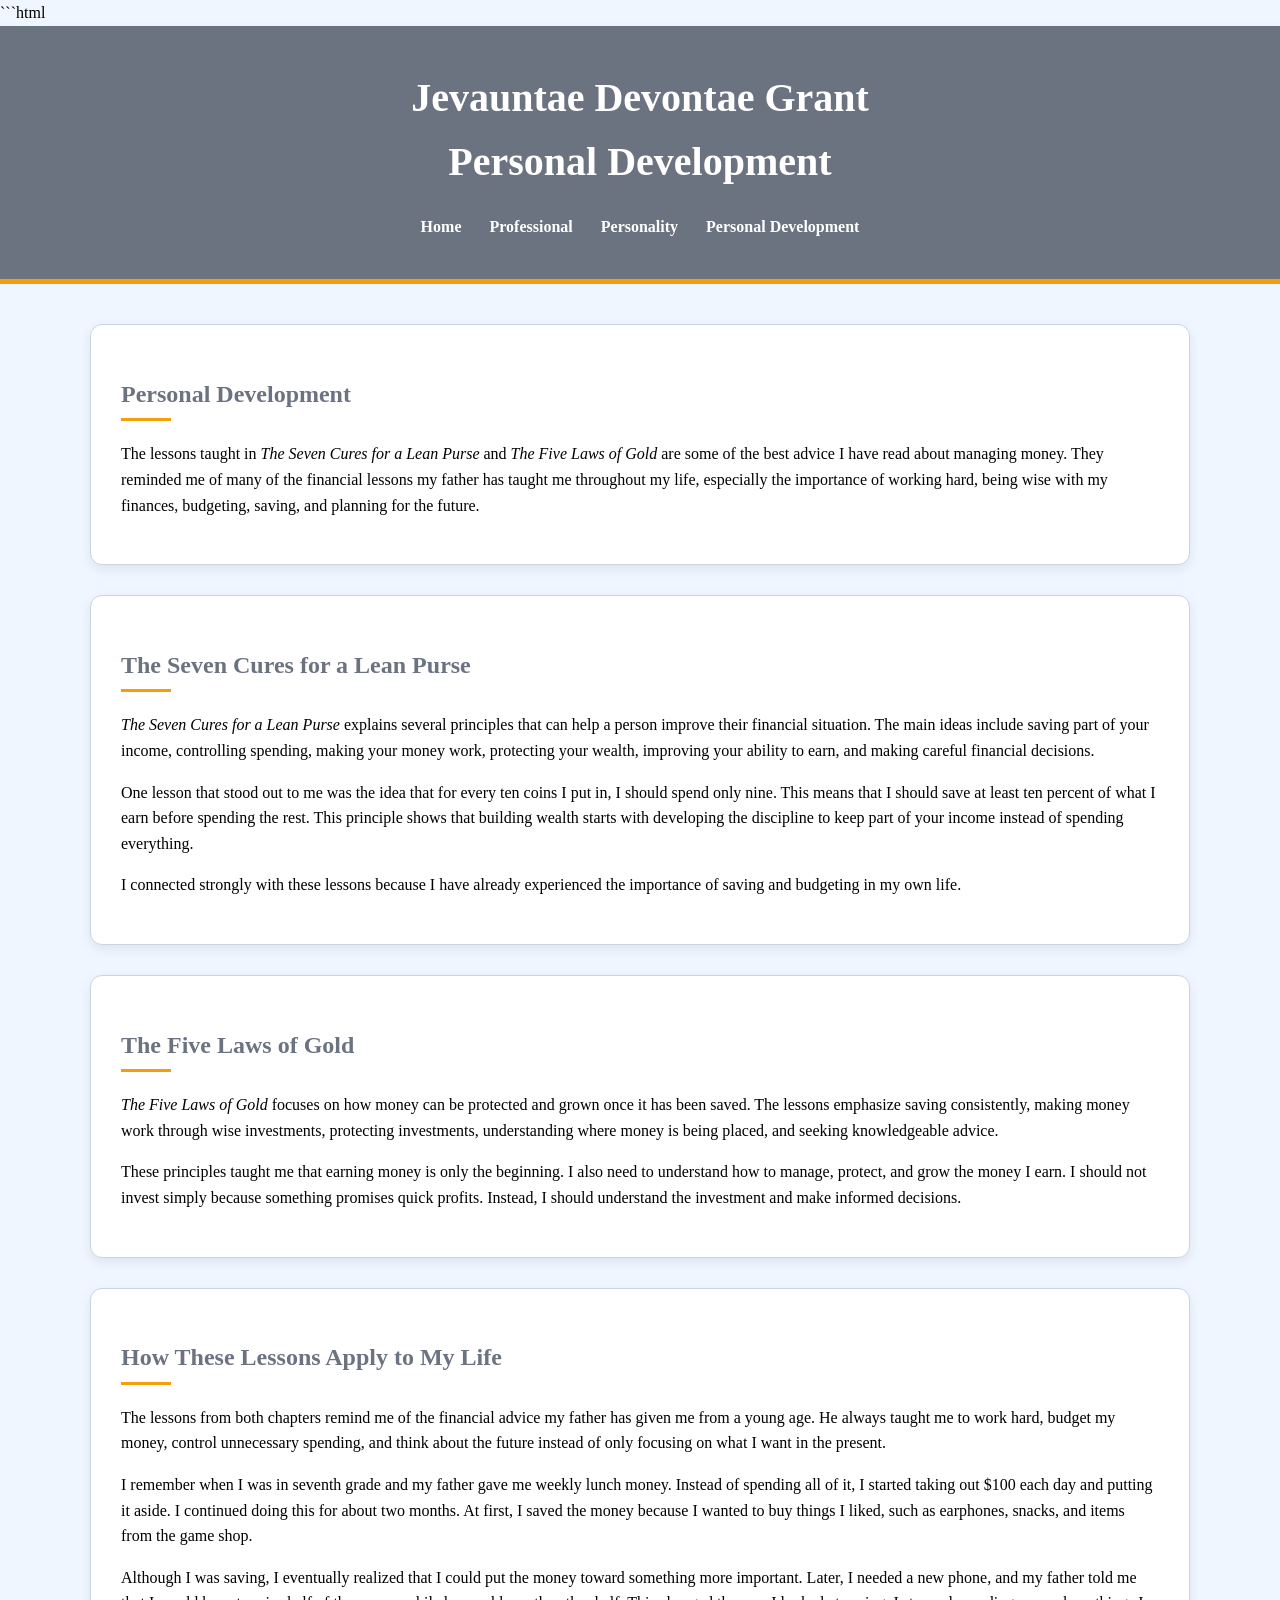
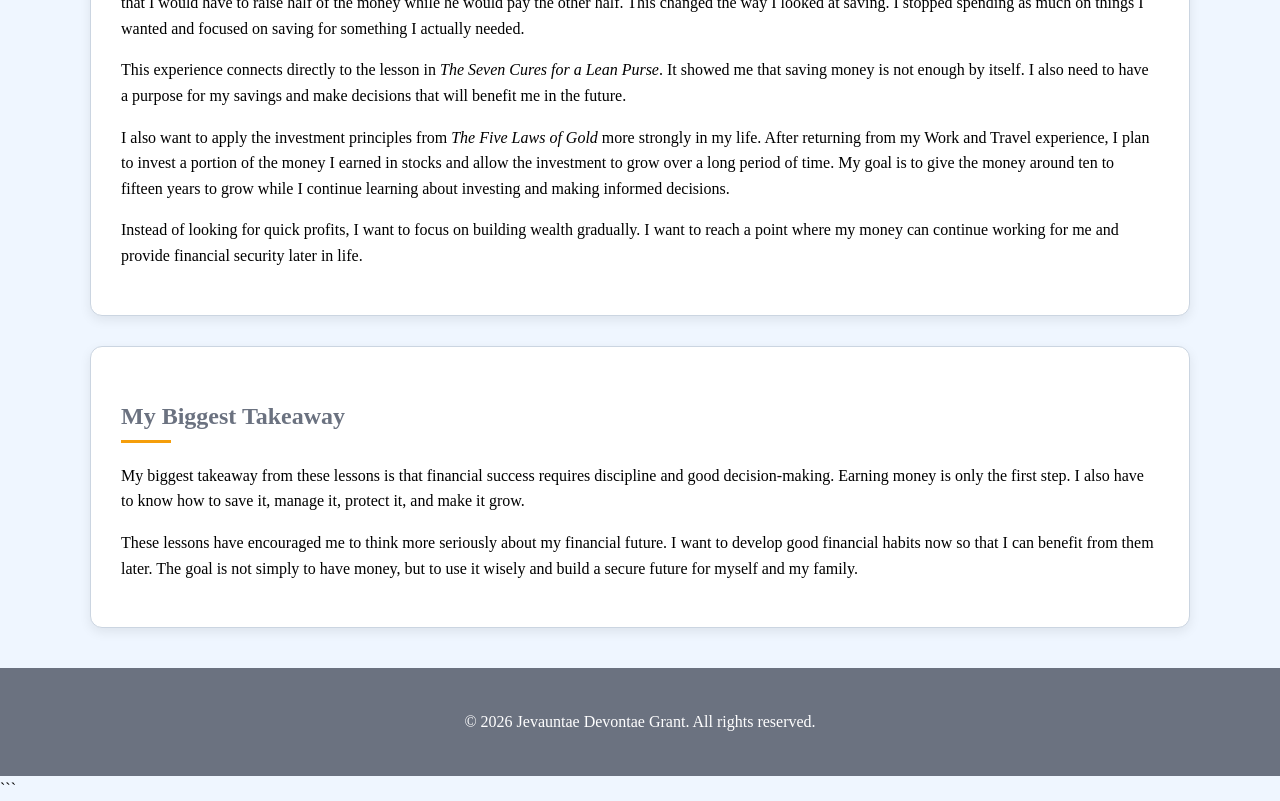
==== development.html @ 3535bc67 "Add files via upload" ====
```html
<!DOCTYPE html>
<html lang="en">

<head>
    <meta charset="UTF-8">
    <meta name="viewport" content="width=device-width, initial-scale=1.0">
    <title>Personal Development | Jevauntae Grant</title>
    <link rel="stylesheet" href="style.css">
</head>

<body>
    <!--Header-->

    <header>
        <h1>Jevauntae Devontae Grant</h1>
        <h1>Personal Development</h1>

        <nav>
            <a href="index.html">Home</a>
            <a href="professional.html">Professional</a>
            <a href="personality.html">Personality</a>
            <a href="development.html">Personal Development</a>
        </nav>
    </header>
    <!--Main Content-->
    <main>

        <!--Introduction-->

        <section>
            <h2>Personal Development</h2>

            <p>
                The lessons taught in <em>The Seven Cures for a Lean Purse</em> and <em>The Five Laws of Gold</em> are some of the best advice I have read about managing money. They reminded me of many of the financial lessons my father has taught me throughout my life, especially the importance of working hard, being wise with my finances, budgeting, saving, and planning for the future.
            </p>
        </section>

        <!--Seven Cures-->
        <section>
            <h2>The Seven Cures for a Lean Purse</h2>
            <p>
                <em>The Seven Cures for a Lean Purse</em> explains several principles that can help a person improve their financial situation. The main ideas include saving part of your income, controlling spending, making your money work, protecting your wealth, improving your ability to earn, and making careful financial decisions.
            </p>

            <p>
                One lesson that stood out to me was the idea that for every ten coins I put in, I should spend only nine. This means that I should save at least ten percent of what I earn before spending the rest. This principle shows that building wealth starts with developing the discipline to keep part of your income instead of spending everything.
            </p>

            <p>
                I connected strongly with these lessons because I have already experienced the importance of saving and budgeting in my own life.
            </p>
        </section>

        <!--Five Laws-->
        <section>
            <h2>The Five Laws of Gold</h2>
            <p>
                <em>The Five Laws of Gold</em> focuses on how money can be protected and grown once it has been saved. The lessons emphasize saving consistently, making money work through wise investments, protecting investments, understanding where money is being placed, and seeking knowledgeable advice.
            </p>
            <p>
                These principles taught me that earning money is only the beginning. I also need to understand how to manage, protect, and grow the money I earn. I should not invest simply because something promises quick profits. Instead, I should understand the investment and make informed decisions.
            </p>
        </section>

        <!--Personal Application-->
        <section>
            <h2>How These Lessons Apply to My Life</h2>
            <p>
                The lessons from both chapters remind me of the financial advice my father has given me from a young age. He always taught me to work hard, budget my money, control unnecessary spending, and think about the future instead of only focusing on what I want in the present.
            </p>
            <p>
                I remember when I was in seventh grade and my father gave me weekly lunch money. Instead of spending all of it, I started taking out $100 each day and putting it aside. I continued doing this for about two months. At first, I saved the money because I wanted to buy things I liked, such as earphones, snacks, and items from the game shop.
            </p>

            <p>
                Although I was saving, I eventually realized that I could put the money toward something more important. Later, I needed a new phone, and my father told me that I would have to raise half of the money while he would pay the other half. This changed the way I looked at saving. I stopped spending as much on things I wanted and focused on saving for something I actually needed.
            </p>
            <p>
                This experience connects directly to the lesson in <em>The Seven Cures for a Lean Purse</em>. It showed me that saving money is not enough by itself. I also need to have a purpose for my savings and make decisions that will benefit me in the future.
            </p>
            <p>
                I also want to apply the investment principles from <em>The Five Laws of Gold</em> more strongly in my life. After returning from my Work and Travel experience, I plan to invest a portion of the money I earned in stocks and allow the investment to grow over a long period of time. My goal is to give the money around ten to fifteen years to grow while I continue learning about investing and making informed decisions.
            </p>
            <p>
                Instead of looking for quick profits, I want to focus on building wealth gradually. I want to reach a point where my money can continue working for me and provide financial security later in life.
            </p>

        </section>

        <!--Biggest Takeaway-->
        <section>
            <h2>My Biggest Takeaway</h2>

            <p>
                My biggest takeaway from these lessons is that financial success requires discipline and good decision-making. Earning money is only the first step. I also have to know how to save it, manage it, protect it, and make it grow.
            </p>

            <p>
                These lessons have encouraged me to think more seriously about my financial future. I want to develop good financial habits now so that I can benefit from them later. The goal is not simply to have money, but to use it wisely and build a secure future for myself and my family.
            </p>
        </section>

    </main>

    <!--Footer-->
    <footer>
        <p>&copy; 2026 Jevauntae Devontae Grant. All rights reserved.</p>

    </footer>
</body>

</html>
```
---- style.css ----
:root {
    --primary-color: #6B7280;
    --secondary-color: #60A5FA;
    --accent-color: #F59E0B;
    --background-color: #EFF6FF;
    --text-color: #000000;
    --white: #FFFFFF;
    --border-color: #CBD5E1;

    --main-font: "Times New Roman", Times, serif;
}

* {
    box-sizing: border-box;
}

html {
    scroll-behavior: smooth;
}

body {
    margin: 0;
    font-family: var(--main-font);
    background-color: var(--background-color);
    color: var(--text-color);
    line-height: 1.6;
}

/* Header */

header {
    background-color: var(--primary-color);
    color: var(--white);
    padding: 40px 20px;
    text-align: center;
    border-bottom: 5px solid var(--accent-color);
}

h1 {
    margin: 0;
    font-size: 2.5rem;
}

/* Navigation */

nav {
    margin-top: 20px;
}

nav a {
    color: var(--white);
    margin: 0 12px;
    font-weight: bold;
    text-decoration: none;
}

nav a:hover {
    color: var(--accent-color);
}

/* Main */

main {
    width: 90%;
    max-width: 1100px;
    margin: 40px auto;
}

/* General Sections */

section {
    background-color: var(--white);
    padding: 30px;
    margin-top: 30px;
    border: 1px solid var(--border-color);
    border-radius: 12px;
    box-shadow: 0 4px 12px rgba(0, 0, 0, 0.08);
}

/* Headings */

h2 {
    color: var(--primary-color);
}

h2::after {
    content: "";
    display: block;
    width: 50px;
    height: 3px;
    background-color: var(--accent-color);
    margin-top: 5px;
}

h3 {
    color: var(--primary-color);
}

/* Hero Section */

.hero-section {
    position: relative;
    overflow: hidden;

    background-color: #0754A6;
    color: var(--white);

    display: flex;
    align-items: center;
    justify-content: space-between;

    gap: 40px;
    min-height: 450px;

    border: none;
    border-left: 6px solid var(--accent-color);

    box-shadow: none;
}

.hero-content {
    position: relative;
    z-index: 2;
    flex: 1;
}

.hero-content h2,
.hero-content h3 {
    color: var(--white);
}

.hero-content h2 {
    font-size: 2.4rem;
}

.hero-content h2::after {
    background-color: var(--accent-color);
}

.hero-content p {
    max-width: 650px;
}

/* Hero Button */

.hero-content > a {
    display: inline-block;

    margin-top: 15px;

    padding: 12px 22px;

    background-color: var(--accent-color);

    color: var(--text-color);

    font-weight: bold;

    border-radius: 6px;
}

.hero-content > a:hover {
    background-color: var(--white);
    color: var(--primary-color);
    text-decoration: none;
}

/* Hero Image */

.hero-image {
    position: relative;
    z-index: 2;

    flex: 0 0 280px;
}

.hero-image img {
    width: 280px;
    height: 280px;

    object-fit: cover;

    margin: 0 auto;

    border: 4px solid var(--accent-color);

    border-radius: 50%;
}

/* Floating Laptop Decorations */

.tech-laptop {
    position: absolute;

    font-size: 34px;

    opacity: 0.30;

    z-index: 1;

    animation: floatingLaptop 6s ease-in-out infinite;
}

.laptop-one {
    top: 10%;
    left: 5%;
}

.laptop-two {
    top: 20%;
    right: 5%;

    animation-delay: 1s;
}

.laptop-three {
    top: 45%;
    left: 2%;

    animation-delay: 2s;
}

.laptop-four {
    top: 55%;
    right: 8%;

    animation-delay: 3s;
}

.laptop-five {
    bottom: 10%;
    left: 15%;

    animation-delay: 4s;
}

.laptop-six {
    bottom: 8%;
    right: 20%;

    animation-delay: 5s;
}

/* Floating Animation */

@keyframes floatingLaptop {

    0% {
        transform: translateY(0) rotate(0deg);
    }

    50% {
        transform: translateY(-15px) rotate(3deg);
    }

    100% {
        transform: translateY(0) rotate(0deg);
    }
}

/* General Images */

section img {
    width: 250px;
    max-width: 100%;
    height: auto;

    display: block;

    margin: 20px auto;

    border-radius: 8px;
}

section img:hover {
    opacity: 0.85;
}

/* Links */

a {
    color: var(--secondary-color);
    text-decoration: none;
}

a:hover {
    color: var(--accent-color);
    text-decoration: underline;
}

/* External Links */

[target="_blank"] {
    border-bottom: 2px solid var(--accent-color);
}

/* Interest Cards */

.interest-card {
    display: inline-block;

    vertical-align: top;

    width: 30%;

    min-width: 220px;

    margin: 1%;

    padding: 20px;

    background-color: var(--background-color);

    border: 2px solid var(--border-color);

    border-top: 4px solid var(--accent-color);

    border-radius: 10px;
}

.interest-card:hover {
    border-color: var(--secondary-color);

    transform: translateY(-4px);

    transition: 0.3s;
}

/* Portfolio Cards */

.portfolio-section {
    text-align: center;
}

.portfolio-card {
    display: inline-block;

    vertical-align: top;

    width: 30%;

    min-width: 220px;

    margin: 1%;

    padding: 20px;

    background-color: var(--background-color);

    border: 2px solid var(--border-color);

    border-top: 4px solid var(--accent-color);

    border-radius: 10px;
}

.portfolio-card:hover {
    border-color: var(--secondary-color);

    transform: translateY(-4px);

    transition: 0.3s;
}

/* Contact */

#contact {
    border-top: 5px solid var(--accent-color);
}

/* Highlight */

.highlight {
    color: var(--secondary-color);
    font-weight: bold;
}

/* Footer */

footer {
    background-color: var(--primary-color);

    color: var(--white);

    text-align: center;

    padding: 25px;

    margin-top: 40px;
}

/* Mobile */

@media (max-width: 700px) {

    header {
        padding: 30px 15px;
    }

    h1 {
        font-size: 2rem;
    }

    nav a {
        display: inline-block;
        margin: 6px 8px;
    }

    main {
        width: 94%;
        margin: 25px auto;
    }

    section {
        padding: 20px;
    }

    /* Hero */

    .hero-section {
        display: block;

        text-align: center;

        min-height: 550px;
    }

    .hero-content h2 {
        font-size: 2rem;
    }

    .hero-image {
        margin-top: 30px;
    }

    .hero-image img {
        width: 220px;
        height: 220px;
    }

    /* Cards */

    .interest-card,
    .portfolio-card {
        display: block;

        width: 100%;

        margin: 15px 0;
    }

    /* Laptops */

    .tech-laptop {
        font-size: 24px;
        opacity: 0.18;
    }
}
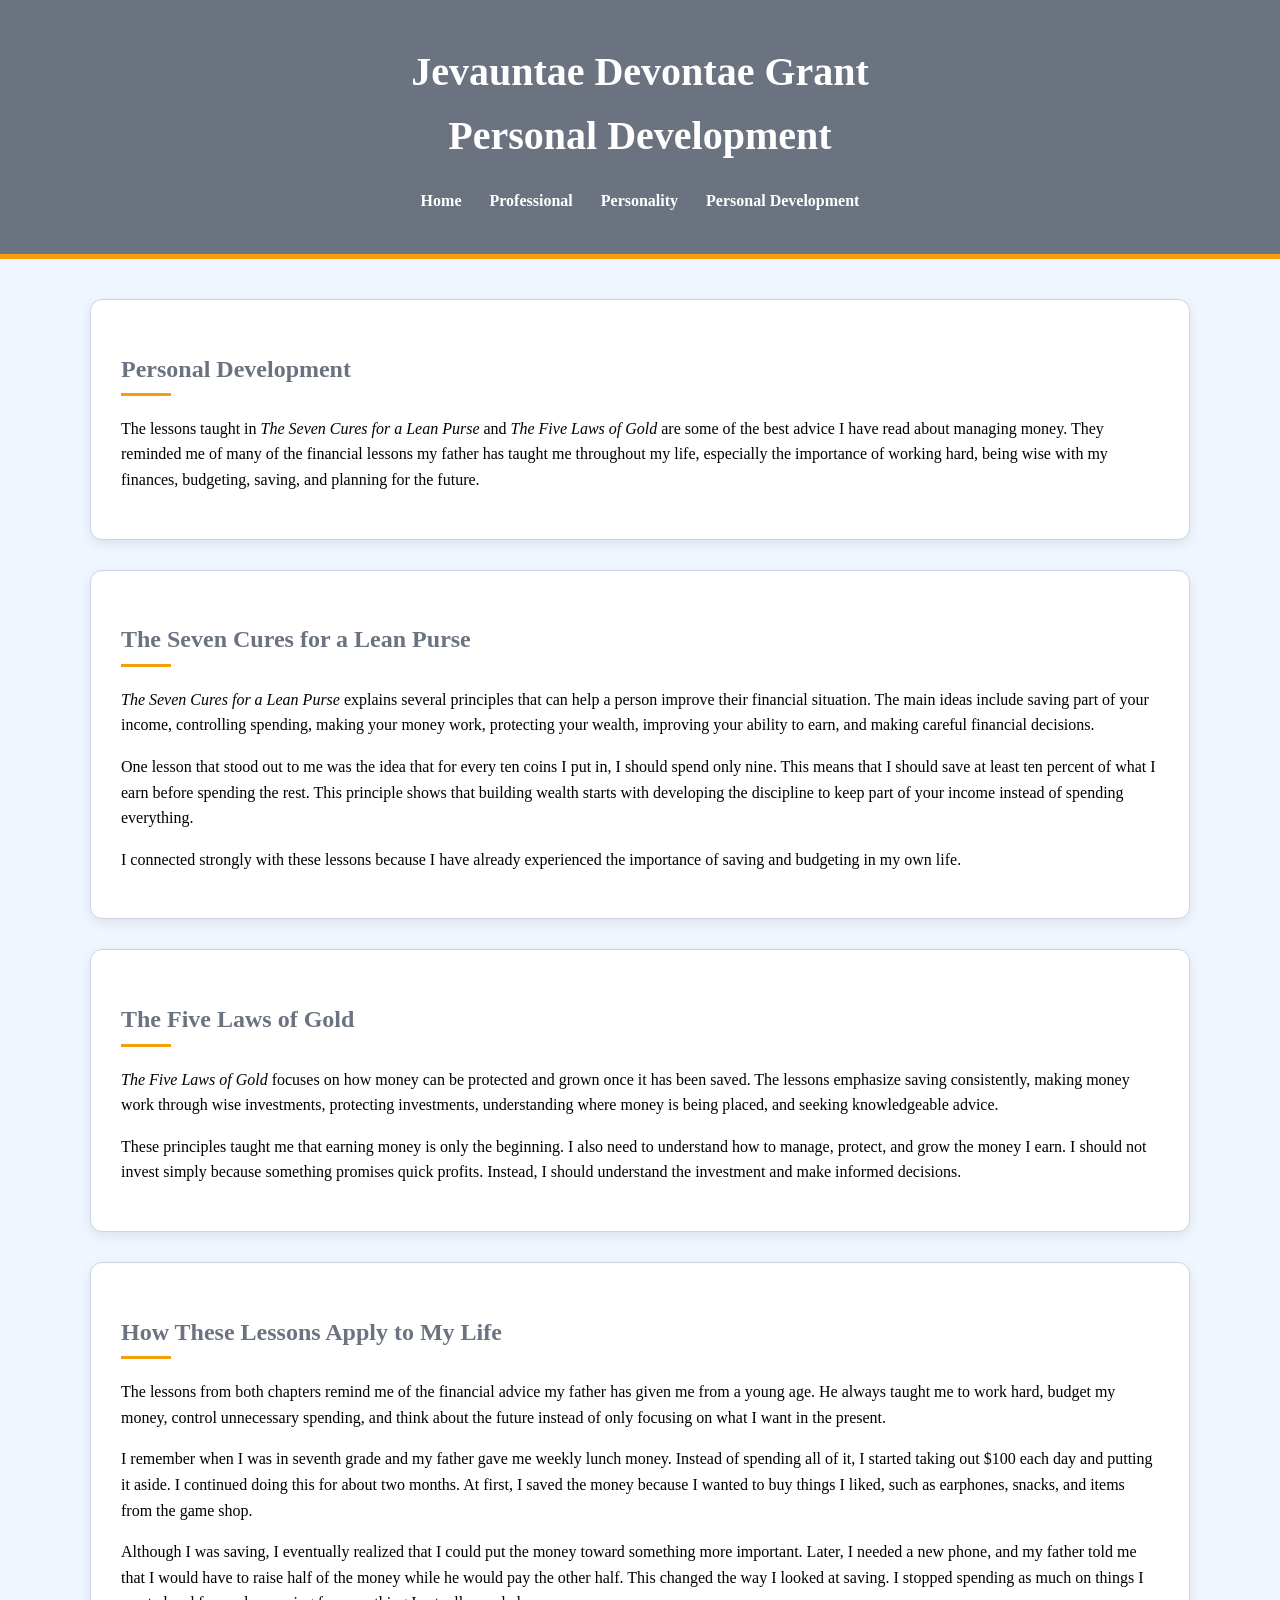
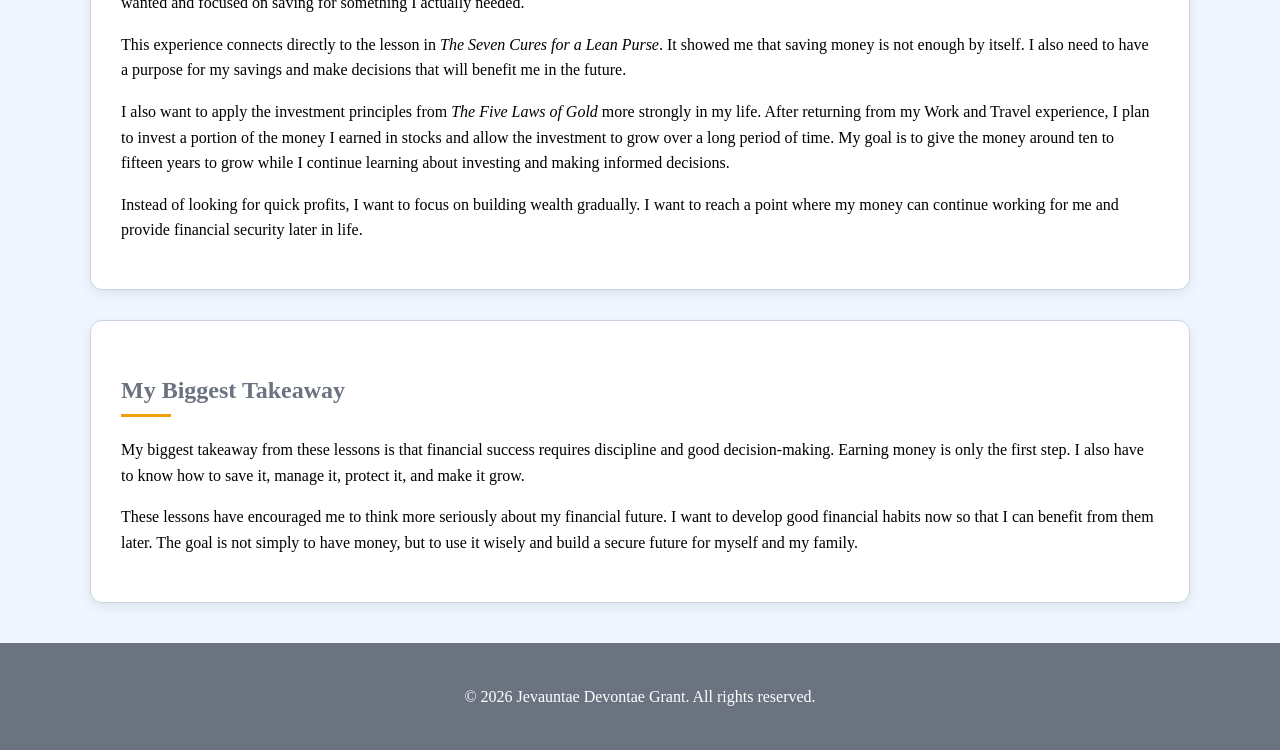
==== commit 5599ff70: "Fix HTML formatting and structure" ====
--- a/development.html
+++ b/development.html
@@ -1,4 +1,4 @@
-```html
+
 <!DOCTYPE html>
 <html lang="en">
 
@@ -111,4 +111,3 @@
 </body>
 
 </html>
-```
--- a/style.css
+++ b/style.css
@@ -153,7 +153,6 @@
     background-color: var(--accent-color);
 
     color: var(--text-color);
-
     font-weight: bold;
 
     border-radius: 6px;
@@ -170,20 +169,19 @@
 .hero-image {
     position: relative;
     z-index: 2;
-
     flex: 0 0 280px;
-}
-
-.hero-image img {
     width: 280px;
     height: 280px;
-
+}
+
+.hero-image img {
+    display: block;
+    width: 280px;
+    height: 280px;
     object-fit: cover;
-
+    object-position: center;
     margin: 0 auto;
-
     border: 4px solid var(--accent-color);
-
     border-radius: 50%;
 }
 
@@ -298,7 +296,6 @@
 
 .interest-card {
     display: inline-block;
-
     vertical-align: top;
 
     width: 30%;
@@ -455,4 +452,5 @@
         font-size: 24px;
         opacity: 0.18;
     }
-}+}
+```
